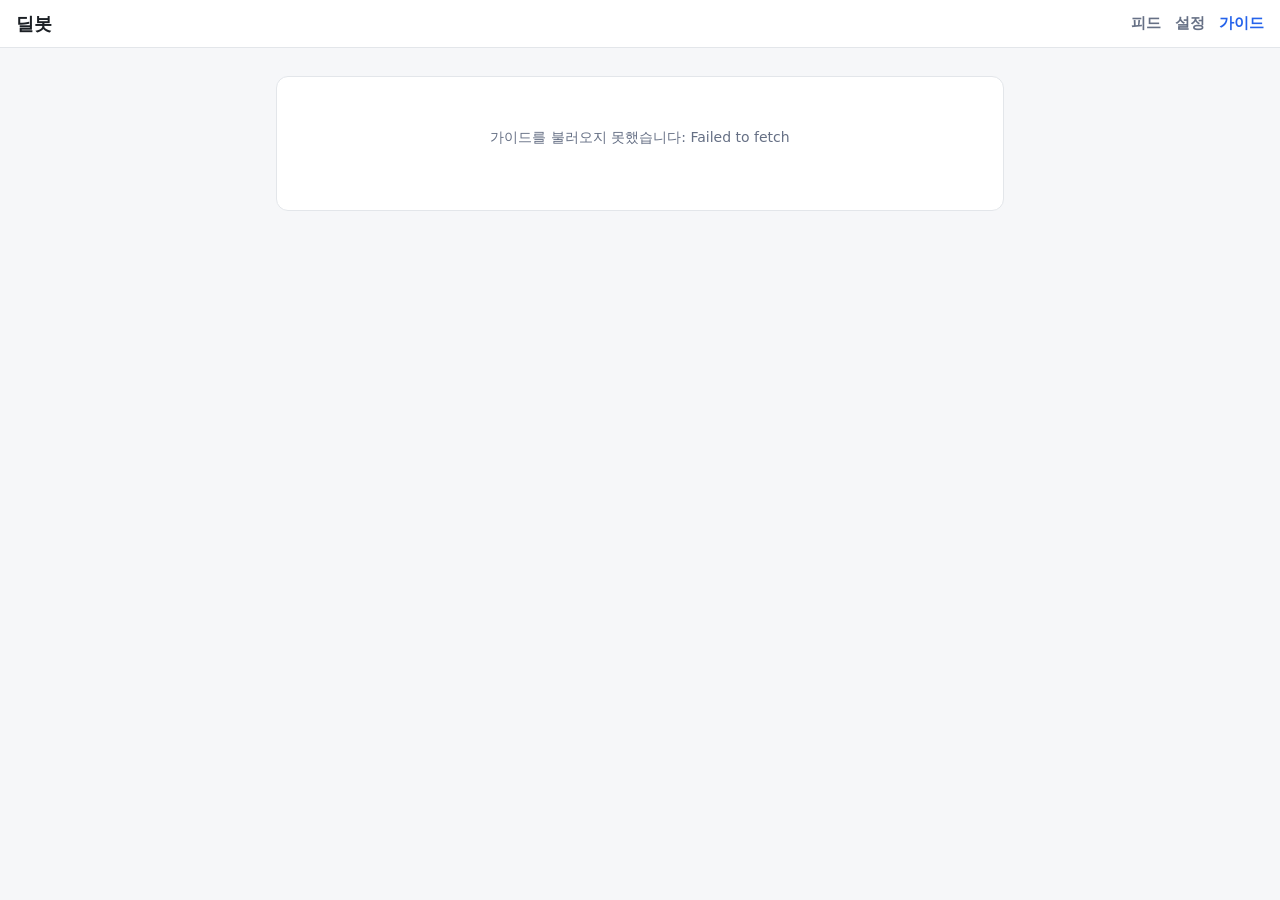
==== docs/guide.html @ fa769833 "feat: replace feed per run, deadline filter, self-improving search playbook, guide page, tests Feed " ====
<!doctype html>
<html lang="ko">
<head>
  <meta charset="utf-8">
  <meta name="viewport" content="width=device-width, initial-scale=1">
  <meta name="robots" content="noindex">
  <title>딜봇 가이드</title>
  <link rel="stylesheet" href="style.css">
  <script src="app.js" defer></script>
</head>
<body data-page="guide">
  <header>
    <h1>딜봇</h1>
    <nav><a href="./">피드</a><a href="settings.html">설정</a><a href="guide.html" aria-current="page">가이드</a></nav>
  </header>
  <main>
    <nav id="toc" class="toc" aria-label="목차"></nav>
    <article id="guide" class="guide"><p class="muted">불러오는 중…</p></article>
  </main>
</body>
</html>
---- docs/style.css ----
:root {
  --bg: #f6f7f9;
  --card: #ffffff;
  --text: #1b1f24;
  --muted: #667085;
  --line: #e3e6ea;
  --accent: #2563eb;
  --accent-soft: #e8efff;
  --danger: #c2410c;
  --ok: #15803d;
  --warn-bg: #fff4e5;
  --warn-text: #8a4b00;
  color-scheme: light dark;
}
@media (prefers-color-scheme: dark) {
  :root {
    --bg: #111418;
    --card: #1a1f25;
    --text: #e7eaee;
    --muted: #98a2b3;
    --line: #2b323b;
    --accent: #6c9dff;
    --accent-soft: #1d2a44;
    --danger: #ff8a5c;
    --ok: #4ade80;
    --warn-bg: #3a2a12;
    --warn-text: #ffcf8a;
  }
}

* { box-sizing: border-box; }
html { -webkit-text-size-adjust: 100%; }
body {
  margin: 0;
  background: var(--bg);
  color: var(--text);
  font: 15px/1.5 system-ui, -apple-system, "Apple SD Gothic Neo", "Malgun Gothic", sans-serif;
}
header {
  position: sticky; top: 0; z-index: 5;
  display: flex; align-items: center; justify-content: space-between;
  padding: 10px 16px;
  background: var(--card);
  border-bottom: 1px solid var(--line);
}
header h1 { margin: 0; font-size: 18px; }
nav a { margin-left: 14px; color: var(--muted); text-decoration: none; font-weight: 600; }
nav a[aria-current] { color: var(--accent); }
main { max-width: 760px; margin: 0 auto; padding: 12px 16px 96px; }
h2 { font-size: 15px; margin: 24px 0 8px; color: var(--muted); }
a { color: var(--accent); }
.muted { color: var(--muted); margin: 4px 0; font-size: 13px; }
.err { color: var(--danger); cursor: help; }
.banner {
  background: var(--warn-bg); color: var(--warn-text);
  padding: 10px 12px; border-radius: 10px; margin-bottom: 8px; font-weight: 600;
}

input, select, button { font: inherit; color: inherit; }
input[type="text"], input[type="url"], input[type="number"], input[type="password"], input[type="time"], select {
  width: 100%; min-height: 40px; padding: 8px 10px;
  background: var(--bg); border: 1px solid var(--line); border-radius: 8px;
}
input:focus, select:focus { outline: 2px solid var(--accent); outline-offset: -1px; }
button {
  min-height: 36px; padding: 6px 14px; cursor: pointer;
  background: var(--card); border: 1px solid var(--line); border-radius: 8px;
}
button:disabled { opacity: .5; cursor: default; }
button.primary { background: var(--accent); border-color: var(--accent); color: #fff; font-weight: 700; }
button.danger { color: var(--danger); }
button.on { background: var(--accent-soft); border-color: var(--accent); color: var(--accent); font-weight: 700; }

.row { display: flex; gap: 8px; align-items: center; flex-wrap: wrap; }
.row > .field { flex: 1 1 140px; }

/* feed */
.toolbar { position: sticky; top: 49px; z-index: 4; background: var(--bg); padding: 8px 0; }
.toolbar .row select { width: auto; }
.tabs { display: flex; gap: 6px; overflow-x: auto; padding-bottom: 6px; scrollbar-width: none; }
.tabs button { flex: none; border-radius: 999px; }
.card {
  background: var(--card); border: 1px solid var(--line); border-radius: 12px;
  padding: 12px 14px; margin: 8px 0;
}
.card .meta { font-size: 12px; color: var(--muted); }
.card .title { display: block; margin: 2px 0 4px; font-weight: 700; font-size: 16px; text-decoration: none; color: var(--text); overflow-wrap: anywhere; }
.card .price { font-size: 14px; }
.card .price s { color: var(--muted); }
.card .pct { color: var(--danger); font-weight: 700; }
.card .due { color: var(--muted); margin-left: 4px; }
.card .due.soon { color: var(--danger); font-weight: 600; }
.card .summary { margin: 6px 0 0; color: var(--muted); font-size: 13px; overflow-wrap: anywhere; }
.card .actions { display: flex; gap: 6px; margin-top: 8px; }
.card.s-ignored { opacity: .55; }
.card.s-bought { border-color: var(--ok); }
.badge { background: var(--accent); color: #fff; border-radius: 4px; padding: 0 5px; font-size: 10px; font-weight: 700; }
.more { width: 100%; margin-top: 8px; }
.empty { text-align: center; color: var(--muted); padding: 32px 0; }

/* settings */
.card.off { opacity: .7; }
.card .head { margin-bottom: 4px; }
.card .head .name { flex: 1 1 160px; font-weight: 700; }
.field { display: block; margin: 8px 0; }
.field > span { display: block; font-size: 12px; font-weight: 600; color: var(--muted); margin-bottom: 4px; }
.field > small { display: block; color: var(--muted); font-size: 12px; margin-top: 3px; }
.check { display: inline-flex; align-items: center; gap: 6px; min-height: 36px; margin-right: 12px; white-space: nowrap; }
.check input { width: 18px; height: 18px; }
.checks { display: flex; flex-wrap: wrap; }
.tags {
  display: flex; flex-wrap: wrap; gap: 6px; align-items: center;
  min-height: 40px; padding: 5px 6px; background: var(--bg);
  border: 1px solid var(--line); border-radius: 8px; cursor: text;
}
.tags input { flex: 1 1 100px; min-height: 28px; border: 0; padding: 2px 4px; background: transparent; width: auto; }
.tags input:focus { outline: none; }
.chip { display: inline-flex; align-items: center; gap: 2px; background: var(--accent-soft); color: var(--accent); border-radius: 999px; padding: 2px 4px 2px 10px; font-size: 13px; }
.chip button { min-height: 0; padding: 0 6px; border: 0; background: none; color: inherit; font-size: 15px; }
.times { display: flex; flex-wrap: wrap; gap: 6px; }
.time { display: inline-flex; gap: 2px; }
.time input { width: 140px; }
.feedrow .fid { flex: 0 1 140px; }
.feedrow input[type="url"] { flex: 1 1 200px; width: auto; }
.hint { font-size: 12px; color: var(--muted); margin: 6px 0 0; }
.hint code { background: var(--bg); padding: 1px 4px; border-radius: 4px; font-size: 11px; }
button.add { margin: 4px 0; }
.savebar {
  position: sticky; bottom: 0; z-index: 4;
  background: var(--bg); border-top: 1px solid var(--line);
  padding: 10px 0; margin-top: 16px;
}
.savebar .primary { width: 100%; min-height: 44px; }
.result { font-size: 13px; margin-top: 6px; }
.result p { margin: 2px 0; }
.result ul { margin: 4px 0; padding-left: 18px; }
.result.error { color: var(--danger); }
.result.ok { color: var(--ok); }

/* guide */
.toc { display: flex; flex-wrap: wrap; gap: 6px; margin: 4px 0 12px; }
.toc a { font-size: 13px; padding: 4px 10px; border: 1px solid var(--line); border-radius: 999px; text-decoration: none; background: var(--card); }
.guide { background: var(--card); border: 1px solid var(--line); border-radius: 12px; padding: 4px 16px 16px; overflow-wrap: anywhere; }
.guide h1 { font-size: 20px; }
.guide h2 { font-size: 17px; color: var(--text); margin: 28px 0 8px; padding-top: 12px; border-top: 1px solid var(--line); scroll-margin-top: 60px; }
.guide h3 { font-size: 15px; margin: 18px 0 6px; scroll-margin-top: 60px; }
.guide p, .guide li { font-size: 14px; }
.guide ul, .guide ol { padding-left: 20px; }
.guide code { background: var(--bg); padding: 1px 5px; border-radius: 4px; font-size: 12.5px; }
.guide pre { background: var(--bg); padding: 10px 12px; border-radius: 8px; overflow-x: auto; }
.guide pre code { padding: 0; background: none; }
.guide blockquote { margin: 8px 0; padding: 4px 12px; border-left: 3px solid var(--accent); background: var(--accent-soft); border-radius: 0 8px 8px 0; }
.guide hr { border: 0; border-top: 1px solid var(--line); }
.tablewrap { overflow-x: auto; }
.guide table { border-collapse: collapse; font-size: 13px; margin: 8px 0; min-width: 100%; }
.guide th, .guide td { border: 1px solid var(--line); padding: 6px 8px; text-align: left; vertical-align: top; }
.guide th { background: var(--bg); }

.tokdlg {
  width: min(420px, calc(100% - 32px)); padding: 16px;
  background: var(--card); color: var(--text);
  border: 1px solid var(--line); border-radius: 12px;
}
.tokdlg::backdrop { background: rgba(0, 0, 0, .45); }
.tokdlg p { margin: 6px 0; font-size: 14px; }
.tokdlg input { margin: 8px 0 4px; }
.tokdlg .row { margin-top: 10px; justify-content: flex-end; }

#toast {
  position: fixed; left: 50%; bottom: 24px; transform: translate(-50%, 20px);
  max-width: calc(100% - 32px); padding: 10px 16px; border-radius: 10px;
  background: #222; color: #fff; font-size: 14px; opacity: 0; pointer-events: none;
  transition: opacity .2s, transform .2s; z-index: 10;
}
#toast.show { opacity: 1; transform: translate(-50%, 0); }
#toast.error { background: #b42318; }
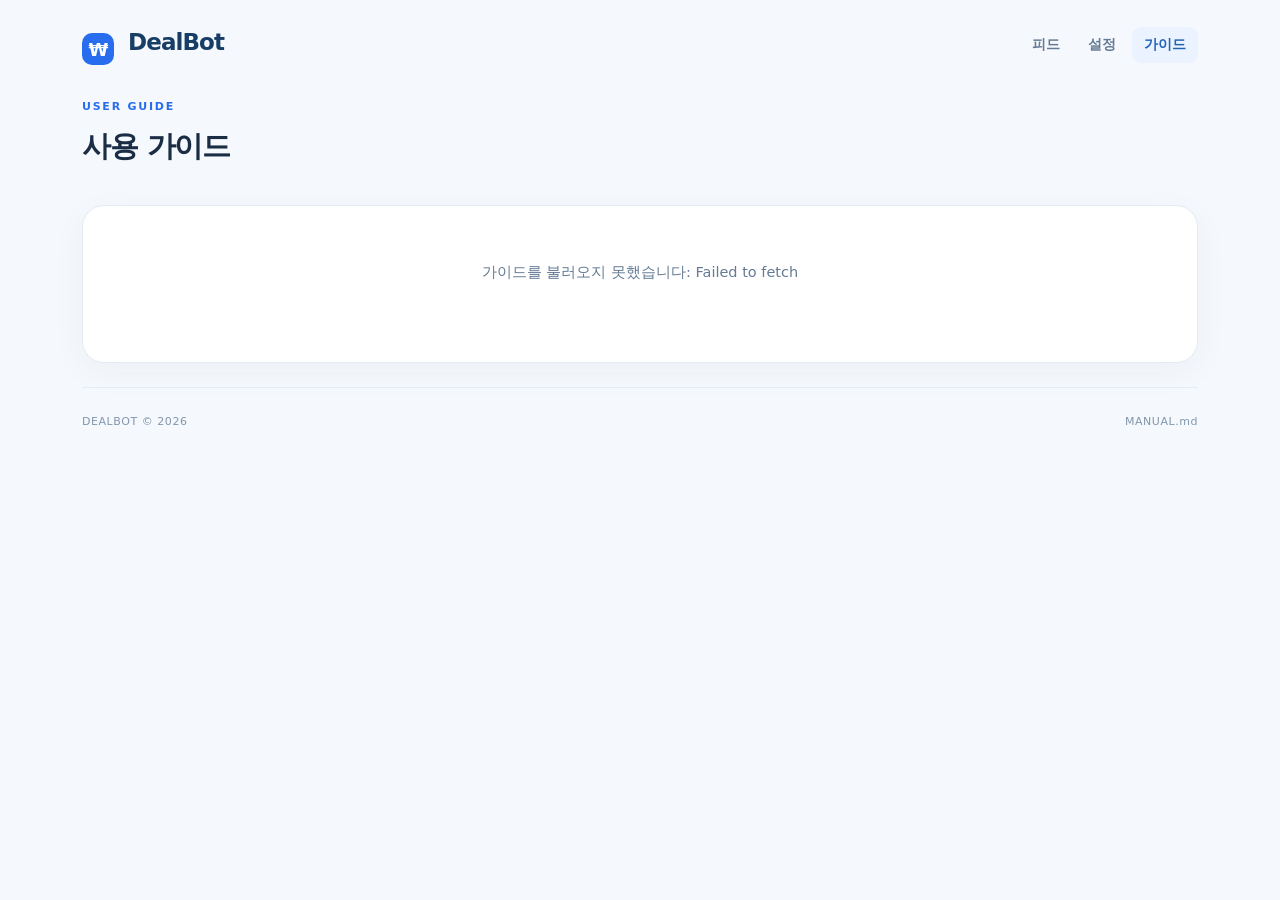
==== commit 92b9a1b2: "feat(ui): Flight Watch-style redesign; fix: 무시 also stops queued digests UI (modeled on gagulproject" ====
--- a/docs/guide.html
+++ b/docs/guide.html
@@ -4,18 +4,26 @@
   <meta charset="utf-8">
   <meta name="viewport" content="width=device-width, initial-scale=1">
   <meta name="robots" content="noindex">
-  <title>딜봇 가이드</title>
+  <meta name="theme-color" content="#f5f8fc">
+  <title>DealBot · 사용 가이드</title>
   <link rel="stylesheet" href="style.css">
   <script src="app.js" defer></script>
 </head>
 <body data-page="guide">
-  <header>
-    <h1>딜봇</h1>
-    <nav><a href="./">피드</a><a href="settings.html">설정</a><a href="guide.html" aria-current="page">가이드</a></nav>
+<div class="page-shell">
+  <header class="site-header">
+    <a class="brand" href="./" aria-label="DealBot 홈"><span class="brand-mark">₩</span> DealBot</a>
+    <nav class="site-nav"><a href="./">피드</a><a href="settings.html">설정</a><a href="guide.html" aria-current="page">가이드</a></nav>
   </header>
   <main>
+    <section class="page-title">
+      <p class="section-kicker">USER GUIDE</p>
+      <h2>사용 가이드</h2>
+    </section>
     <nav id="toc" class="toc" aria-label="목차"></nav>
-    <article id="guide" class="guide"><p class="muted">불러오는 중…</p></article>
+    <article id="guide" class="panel guide"><p class="muted">불러오는 중…</p></article>
   </main>
+  <footer><span>DEALBOT © 2026</span><span>MANUAL.md</span></footer>
+</div>
 </body>
 </html>
--- a/docs/style.css
+++ b/docs/style.css
@@ -1,176 +1,298 @@
+/* DealBot UI. Visual language follows the Flight Watch page (navy hero, kicker labels,
+   white rounded panels, big tabular numbers). System fonts only: no CDN. */
 :root {
-  --bg: #f6f7f9;
-  --card: #ffffff;
-  --text: #1b1f24;
-  --muted: #667085;
-  --line: #e3e6ea;
-  --accent: #2563eb;
-  --accent-soft: #e8efff;
-  --danger: #c2410c;
-  --ok: #15803d;
+  --bg: #f5f8fc;
+  --panel: #ffffff;
+  --card: #fbfdff;
+  --text: #1b2d45;
+  --heading: #183e66;
+  --muted: #657b94;
+  --faint: #8196ad;
+  --line: #e3ebf5;
+  --line-strong: #d5e1ef;
+  --brand: #286ded;
+  --brand-hover: #1555c5;
+  --brand-soft: #eaf3ff;
+  --brand-ink: #2162b7;
+  --navy: #102d54;
+  --navy-ink: #9dc3ff;
+  --navy-copy: #b8cee7;
+  --price: #1b416b;
+  --accent-price: #205bb1;
+  --ok: #1f9d6b;
+  --ok-soft: #e6f6ef;
+  --danger: #c22e3a;
+  --danger-soft: #fdecee;
   --warn-bg: #fff4e5;
   --warn-text: #8a4b00;
-  color-scheme: light dark;
+  --shadow: 0 9px 35px rgba(42, 73, 111, .045);
+  --shadow-hover: 0 14px 32px rgba(31, 73, 131, .09);
+  --num: "Outfit", "SF Pro Display", "Segoe UI", system-ui, sans-serif;
+  color-scheme: light;
 }
 @media (prefers-color-scheme: dark) {
   :root {
-    --bg: #111418;
-    --card: #1a1f25;
-    --text: #e7eaee;
-    --muted: #98a2b3;
-    --line: #2b323b;
-    --accent: #6c9dff;
-    --accent-soft: #1d2a44;
-    --danger: #ff8a5c;
+    --bg: #0d1520;
+    --panel: #142132;
+    --card: #17263a;
+    --text: #e3ebf5;
+    --heading: #e3ebf5;
+    --muted: #9db0c6;
+    --faint: #7d91a8;
+    --line: #22344b;
+    --line-strong: #2c425d;
+    --brand: #4d8bff;
+    --brand-hover: #6a9dff;
+    --brand-soft: #1b2f4d;
+    --brand-ink: #9cc0ff;
+    --navy: #0b2240;
+    --price: #dbe8f8;
+    --accent-price: #8ab6ff;
     --ok: #4ade80;
+    --ok-soft: #12301f;
+    --danger: #ff7b86;
+    --danger-soft: #3a1a1f;
     --warn-bg: #3a2a12;
     --warn-text: #ffcf8a;
+    --shadow: none;
+    --shadow-hover: 0 10px 28px rgba(0, 0, 0, .35);
+    color-scheme: dark;
   }
 }
 
 * { box-sizing: border-box; }
+[hidden] { display: none !important; }
 html { -webkit-text-size-adjust: 100%; }
 body {
   margin: 0;
   background: var(--bg);
   color: var(--text);
-  font: 15px/1.5 system-ui, -apple-system, "Apple SD Gothic Neo", "Malgun Gothic", sans-serif;
-}
-header {
-  position: sticky; top: 0; z-index: 5;
-  display: flex; align-items: center; justify-content: space-between;
-  padding: 10px 16px;
-  background: var(--card);
-  border-bottom: 1px solid var(--line);
-}
-header h1 { margin: 0; font-size: 18px; }
-nav a { margin-left: 14px; color: var(--muted); text-decoration: none; font-weight: 600; }
-nav a[aria-current] { color: var(--accent); }
-main { max-width: 760px; margin: 0 auto; padding: 12px 16px 96px; }
-h2 { font-size: 15px; margin: 24px 0 8px; color: var(--muted); }
-a { color: var(--accent); }
-.muted { color: var(--muted); margin: 4px 0; font-size: 13px; }
+  font: 15px/1.55 system-ui, -apple-system, "Apple SD Gothic Neo", "Malgun Gothic", "Segoe UI", sans-serif;
+}
+a { color: var(--brand); }
+.page-shell { max-width: 1180px; margin: auto; padding: 0 32px; }
+main { padding-bottom: 24px; }
+
+/* ---------------------------------------------------------------- header */
+.site-header { height: 90px; display: flex; align-items: center; justify-content: space-between; gap: 16px; }
+.brand { text-decoration: none; color: var(--heading); font-family: var(--num); font-weight: 700; font-size: 23px; letter-spacing: -.04em; white-space: nowrap; }
+.brand-mark { display: inline-grid; place-items: center; width: 32px; height: 32px; margin-right: 7px; border-radius: 10px; background: var(--brand); color: #fff; font-size: 18px; vertical-align: -6px; }
+.site-nav { display: flex; gap: 4px; }
+.site-nav a { padding: 7px 12px; border-radius: 9px; color: var(--muted); text-decoration: none; font-size: 14px; font-weight: 700; }
+.site-nav a:hover { background: var(--brand-soft); color: var(--brand-ink); }
+.site-nav a[aria-current] { background: var(--brand-soft); color: var(--brand-ink); }
+
+/* ---------------------------------------------------------------- hero */
+.hero { position: relative; overflow: hidden; border-radius: 28px; background: var(--navy); color: #fff; padding: 58px 64px 46px; }
+.hero::before {
+  content: ""; position: absolute; width: 540px; height: 540px; right: -55px; top: -230px;
+  border: 1px solid #5a769b; border-radius: 50%;
+  box-shadow: 0 0 0 65px rgba(116, 153, 199, .06), 0 0 0 130px rgba(116, 153, 199, .04), 0 0 0 195px rgba(116, 153, 199, .03);
+}
+.hero::after { content: "%"; position: absolute; right: 120px; top: 52px; color: #97b5e2; font: 700 130px/1 var(--num); transform: rotate(-12deg); opacity: .75; }
+.eyebrow, .section-kicker { font-size: 11px; font-weight: 700; letter-spacing: .16em; }
+.eyebrow { position: relative; z-index: 1; color: #9fc2fa; margin: 0 0 24px; }
+.hero h1 { position: relative; z-index: 1; font-family: var(--num); font-size: clamp(34px, 5vw, 58px); letter-spacing: -.05em; line-height: 1.16; margin: 0; font-weight: 700; }
+.hero h1 em { font-style: normal; color: var(--navy-ink); }
+.hero-copy { position: relative; z-index: 1; max-width: 540px; color: var(--navy-copy); font-size: 15px; line-height: 1.8; margin: 18px 0 0; }
+.hero-stats { position: relative; z-index: 1; display: flex; flex-wrap: wrap; gap: 12px; margin-top: 28px; }
+.stat { min-width: 140px; padding: 12px 16px; border-radius: 14px; background: rgba(255, 255, 255, .07); border: 1px solid rgba(157, 195, 255, .18); }
+.stat b { display: block; font: 700 24px/1.2 var(--num); letter-spacing: -.03em; color: #fff; }
+.stat span { font-size: 12px; color: var(--navy-copy); }
+
+/* ---------------------------------------------------------------- panels */
+.panel { background: var(--panel); border: 1px solid var(--line); border-radius: 22px; padding: 30px; box-shadow: var(--shadow); }
+.search-panel { margin-top: 28px; }
+.section-top { display: flex; justify-content: space-between; align-items: end; gap: 16px; }
+.section-kicker { margin: 0 0 9px; color: var(--brand); }
+.section-top h2, .trend h2, .page-title h2 { font-family: var(--num); font-size: 29px; letter-spacing: -.04em; margin: 0; color: var(--text); }
+.page-title { padding: 8px 0 20px; }
+.refresh-actions { display: flex; align-items: center; gap: 14px; }
+.refresh-label, .run-meta { font-size: 13px; font-weight: 600; color: var(--muted); }
+.status-dot { display: inline-block; width: 8px; height: 8px; margin-right: 8px; border-radius: 50%; background: #36c493; vertical-align: 1px; }
+.status-dot.stale { background: #f0a020; }
+.refresh-button { border: 1px solid #c6d9f0; border-radius: 9px; background: var(--brand-soft); color: var(--brand-ink); font: inherit; font-size: 12px; font-weight: 700; padding: 10px 12px; cursor: pointer; white-space: nowrap; }
+.refresh-button:hover { filter: brightness(.97); }
+.refresh-button:disabled { opacity: .55; cursor: wait; }
+
+.filter-form { display: grid; grid-template-columns: 1fr 200px 170px; gap: 12px; align-items: end; margin-top: 24px; }
+.filter-form label { display: flex; flex-direction: column; gap: 8px; font-size: 12px; font-weight: 700; color: var(--muted); }
+.form-hint { font-size: 12px; line-height: 1.6; margin: 13px 0 0; color: var(--faint); }
+
+input, select, button, textarea { font: inherit; color: inherit; }
+input[type="text"], input[type="search"], input[type="url"], input[type="number"], input[type="password"], input[type="time"], select {
+  width: 100%; height: 46px; padding: 0 12px;
+  background: var(--panel); border: 1px solid var(--line-strong); border-radius: 10px; font-size: 14px; color: var(--text);
+}
+input:focus, select:focus { outline: 2px solid #78aaf1; outline-offset: 1px; }
+button { min-height: 38px; padding: 6px 14px; cursor: pointer; background: var(--panel); border: 1px solid var(--line-strong); border-radius: 10px; font-size: 13px; font-weight: 700; color: var(--text); }
+button:disabled { opacity: .5; cursor: default; }
+button.primary { background: var(--brand); border-color: var(--brand); color: #fff; }
+button.primary:hover { background: var(--brand-hover); }
+button.danger { color: var(--danger); }
+button.on { background: var(--brand-soft); border-color: var(--brand); color: var(--brand-ink); }
+.text-button { border: 0; background: transparent; color: var(--brand); font-size: 13px; font-weight: 700; cursor: pointer; }
+
+.banner { margin-top: 20px; background: var(--warn-bg); color: var(--warn-text); padding: 14px 18px; border-radius: 14px; font-weight: 700; font-size: 14px; }
+.muted { color: var(--muted); font-size: 13px; }
 .err { color: var(--danger); cursor: help; }
-.banner {
-  background: var(--warn-bg); color: var(--warn-text);
-  padding: 10px 12px; border-radius: 10px; margin-bottom: 8px; font-weight: 600;
-}
-
-input, select, button { font: inherit; color: inherit; }
-input[type="text"], input[type="url"], input[type="number"], input[type="password"], input[type="time"], select {
-  width: 100%; min-height: 40px; padding: 8px 10px;
-  background: var(--bg); border: 1px solid var(--line); border-radius: 8px;
-}
-input:focus, select:focus { outline: 2px solid var(--accent); outline-offset: -1px; }
-button {
-  min-height: 36px; padding: 6px 14px; cursor: pointer;
-  background: var(--card); border: 1px solid var(--line); border-radius: 8px;
-}
-button:disabled { opacity: .5; cursor: default; }
-button.primary { background: var(--accent); border-color: var(--accent); color: #fff; font-weight: 700; }
-button.danger { color: var(--danger); }
-button.on { background: var(--accent-soft); border-color: var(--accent); color: var(--accent); font-weight: 700; }
-
-.row { display: flex; gap: 8px; align-items: center; flex-wrap: wrap; }
-.row > .field { flex: 1 1 140px; }
-
-/* feed */
-.toolbar { position: sticky; top: 49px; z-index: 4; background: var(--bg); padding: 8px 0; }
-.toolbar .row select { width: auto; }
-.tabs { display: flex; gap: 6px; overflow-x: auto; padding-bottom: 6px; scrollbar-width: none; }
-.tabs button { flex: none; border-radius: 999px; }
-.card {
-  background: var(--card); border: 1px solid var(--line); border-radius: 12px;
-  padding: 12px 14px; margin: 8px 0;
-}
-.card .meta { font-size: 12px; color: var(--muted); }
-.card .title { display: block; margin: 2px 0 4px; font-weight: 700; font-size: 16px; text-decoration: none; color: var(--text); overflow-wrap: anywhere; }
-.card .price { font-size: 14px; }
-.card .price s { color: var(--muted); }
-.card .pct { color: var(--danger); font-weight: 700; }
-.card .due { color: var(--muted); margin-left: 4px; }
-.card .due.soon { color: var(--danger); font-weight: 600; }
-.card .summary { margin: 6px 0 0; color: var(--muted); font-size: 13px; overflow-wrap: anywhere; }
-.card .actions { display: flex; gap: 6px; margin-top: 8px; }
-.card.s-ignored { opacity: .55; }
-.card.s-bought { border-color: var(--ok); }
-.badge { background: var(--accent); color: #fff; border-radius: 4px; padding: 0 5px; font-size: 10px; font-weight: 700; }
-.more { width: 100%; margin-top: 8px; }
-.empty { text-align: center; color: var(--muted); padding: 32px 0; }
-
-/* settings */
-.card.off { opacity: .7; }
+
+/* ---------------------------------------------------------------- deal grid */
+.tracker { padding: 52px 0 40px; }
+.results { display: grid; grid-template-columns: repeat(2, minmax(0, 1fr)); gap: 16px; margin-top: 24px; }
+.deal-card {
+  position: relative; display: flex; flex-direction: column; min-height: 220px; padding: 24px 26px 22px;
+  border: 1px solid var(--line); border-radius: 18px; background: var(--card); box-shadow: var(--shadow);
+  transition: transform .16s, box-shadow .16s, border-color .16s;
+}
+.deal-card:hover { transform: translateY(-3px); box-shadow: var(--shadow-hover); border-color: #b9d1f1; }
+.deal-card.s-ignored { opacity: .5; }
+.deal-card.s-bought { border-color: var(--ok); }
+.deal-top { display: flex; align-items: center; justify-content: space-between; gap: 10px; }
+.deal-source { display: flex; align-items: center; gap: 10px; font-size: 15px; font-weight: 700; min-width: 0; }
+.source-logo { flex: none; display: grid; place-items: center; width: 34px; height: 34px; border-radius: 10px; color: #fff; font: 700 15px/1 var(--num); }
+.source-logo.ppomppu { background: #f15a29; }
+.source-logo.ruliweb { background: #2f6fd8; }
+.source-logo.search { background: #6a5ae0; }
+.source-logo.epic { background: #2a2a2a; }
+.source-logo.other { background: #5d7693; }
+.deal-arrow { color: #6f96cb; font-size: 21px; text-decoration: none; }
+.deal-kicker { margin: 20px 0 6px; color: var(--faint); font-size: 11px; font-weight: 700; letter-spacing: .1em; text-transform: uppercase; }
+.badge-new { display: inline-block; margin-left: 6px; padding: 1px 6px; border-radius: 5px; background: var(--brand); color: #fff; letter-spacing: .04em; }
+.deal-title { color: var(--text); text-decoration: none; font-size: 17px; font-weight: 700; line-height: 1.45; overflow-wrap: anywhere; }
+.deal-title:hover { color: var(--brand); }
+.deal-price { margin-top: 12px; display: flex; flex-wrap: wrap; align-items: baseline; gap: 8px; }
+.deal-price strong { font: 600 30px/1.1 var(--num); letter-spacing: -.04em; color: var(--price); }
+.deal-price strong.free { color: var(--accent-price); }
+.deal-price s { color: var(--faint); font-size: 13px; }
+.deal-price .pct { color: var(--danger); font-weight: 800; font-size: 15px; }
+.deal-price.unknown strong { font-family: inherit; font-size: 13px; font-weight: 600; line-height: 1.4; color: var(--faint); letter-spacing: 0; }
+.deal-summary { margin: 10px 0 0; color: var(--muted); font-size: 13px; line-height: 1.6; overflow-wrap: anywhere; }
+.deal-foot { margin-top: auto; padding-top: 16px; display: flex; align-items: center; justify-content: space-between; gap: 10px; flex-wrap: wrap; }
+.deal-due { font-size: 12px; font-weight: 700; color: var(--muted); background: var(--brand-soft); padding: 5px 8px; border-radius: 7px; }
+.deal-due.soon { color: var(--danger); background: var(--danger-soft); }
+.deal-actions { display: flex; gap: 6px; }
+.deal-actions button { min-height: 32px; padding: 4px 12px; font-size: 12px; }
+.deal-actions button[data-act="bought"].on { background: var(--ok-soft); border-color: var(--ok); color: var(--ok); }
+.more { display: block; margin: 18px auto 0; }
+
+.empty-state { grid-column: 1 / -1; text-align: center; padding: 58px 20px; background: var(--panel); border: 1px dashed #c7d8eb; border-radius: 20px; }
+.empty-state h3 { font-size: 21px; margin: 0 0 10px; }
+.empty-state p { font-size: 13px; color: var(--muted); line-height: 1.7; margin: 0 auto 20px; max-width: 460px; }
+.request-button { display: inline-flex; align-items: center; min-height: 44px; border-radius: 10px; background: var(--brand); color: #fff; font-size: 13px; font-weight: 700; padding: 0 17px; text-decoration: none; }
+.data-note { margin: 22px 0 0; color: var(--faint); font-size: 12px; line-height: 1.7; }
+
+/* ---------------------------------------------------------------- run chart */
+.trend { margin-bottom: 40px; }
+.trend svg { display: block; width: 100%; height: auto; max-height: 260px; margin-top: 16px; overflow: visible; }
+.trend-grid { stroke: var(--line); stroke-width: 1; }
+.trend-bar { fill: var(--brand); }
+.trend-bar.err { fill: #f0a020; }
+.trend-axis { fill: var(--faint); font-size: 11px; }
+.trend-legend { display: flex; flex-wrap: wrap; gap: 8px 18px; margin-top: 10px; color: var(--muted); font-size: 12px; }
+.trend-legend i { display: inline-block; width: 9px; height: 9px; border-radius: 50%; margin-right: 6px; vertical-align: 0; }
+
+footer { border-top: 1px solid var(--line); padding: 25px 0 34px; display: flex; justify-content: space-between; gap: 15px; color: var(--faint); font-size: 11px; letter-spacing: .05em; }
+footer a { color: inherit; }
+
+/* ---------------------------------------------------------------- settings */
+.card { background: var(--panel); border: 1px solid var(--line); border-radius: 18px; padding: 20px 22px; margin: 12px 0; box-shadow: var(--shadow); }
+.card.off { opacity: .65; }
 .card .head { margin-bottom: 4px; }
 .card .head .name { flex: 1 1 160px; font-weight: 700; }
-.field { display: block; margin: 8px 0; }
-.field > span { display: block; font-size: 12px; font-weight: 600; color: var(--muted); margin-bottom: 4px; }
-.field > small { display: block; color: var(--muted); font-size: 12px; margin-top: 3px; }
-.check { display: inline-flex; align-items: center; gap: 6px; min-height: 36px; margin-right: 12px; white-space: nowrap; }
-.check input { width: 18px; height: 18px; }
+#forms > h2 { font-size: 11px; font-weight: 700; letter-spacing: .16em; color: var(--brand); margin: 34px 0 6px; text-transform: uppercase; }
+.row { display: flex; gap: 10px; align-items: center; flex-wrap: wrap; }
+.row > .field { flex: 1 1 160px; }
+.field { display: block; margin: 10px 0; }
+.field > span { display: block; font-size: 12px; font-weight: 700; color: var(--muted); margin-bottom: 6px; }
+.field > small { display: block; color: var(--faint); font-size: 12px; margin-top: 5px; line-height: 1.5; }
+.check { display: inline-flex; align-items: center; gap: 7px; min-height: 36px; margin-right: 14px; white-space: nowrap; font-size: 14px; }
+.check input { width: 18px; height: 18px; accent-color: var(--brand); }
 .checks { display: flex; flex-wrap: wrap; }
-.tags {
-  display: flex; flex-wrap: wrap; gap: 6px; align-items: center;
-  min-height: 40px; padding: 5px 6px; background: var(--bg);
-  border: 1px solid var(--line); border-radius: 8px; cursor: text;
-}
-.tags input { flex: 1 1 100px; min-height: 28px; border: 0; padding: 2px 4px; background: transparent; width: auto; }
+.tags { display: flex; flex-wrap: wrap; gap: 6px; align-items: center; min-height: 46px; padding: 6px 8px; background: var(--panel); border: 1px solid var(--line-strong); border-radius: 10px; cursor: text; }
+.tags input { flex: 1 1 100px; height: 30px; border: 0; padding: 2px 4px; background: transparent; width: auto; }
 .tags input:focus { outline: none; }
-.chip { display: inline-flex; align-items: center; gap: 2px; background: var(--accent-soft); color: var(--accent); border-radius: 999px; padding: 2px 4px 2px 10px; font-size: 13px; }
+.chip { display: inline-flex; align-items: center; gap: 2px; background: var(--brand-soft); color: var(--brand-ink); border-radius: 999px; padding: 3px 4px 3px 11px; font-size: 13px; font-weight: 600; }
 .chip button { min-height: 0; padding: 0 6px; border: 0; background: none; color: inherit; font-size: 15px; }
 .times { display: flex; flex-wrap: wrap; gap: 6px; }
-.time { display: inline-flex; gap: 2px; }
+.time { display: inline-flex; gap: 4px; }
 .time input { width: 140px; }
-.feedrow .fid { flex: 0 1 140px; }
-.feedrow input[type="url"] { flex: 1 1 200px; width: auto; }
-.hint { font-size: 12px; color: var(--muted); margin: 6px 0 0; }
-.hint code { background: var(--bg); padding: 1px 4px; border-radius: 4px; font-size: 11px; }
-button.add { margin: 4px 0; }
-.savebar {
-  position: sticky; bottom: 0; z-index: 4;
-  background: var(--bg); border-top: 1px solid var(--line);
-  padding: 10px 0; margin-top: 16px;
-}
-.savebar .primary { width: 100%; min-height: 44px; }
+.feedrow .fid { flex: 0 1 150px; }
+.feedrow input[type="url"] { flex: 1 1 220px; width: auto; }
+.hint { font-size: 12px; color: var(--faint); margin: 8px 0 0; line-height: 1.6; }
+.hint code { background: var(--bg); padding: 1px 5px; border-radius: 5px; font-size: 11px; }
+button.add { margin: 6px 0; color: var(--brand-ink); border-style: dashed; }
+.savebar { position: sticky; bottom: 0; z-index: 4; background: var(--bg); border-top: 1px solid var(--line); padding: 12px 0; margin-top: 20px; }
+.savebar .primary { width: 100%; min-height: 48px; font-size: 15px; }
 .result { font-size: 13px; margin-top: 6px; }
 .result p { margin: 2px 0; }
 .result ul { margin: 4px 0; padding-left: 18px; }
 .result.error { color: var(--danger); }
 .result.ok { color: var(--ok); }
-
-/* guide */
-.toc { display: flex; flex-wrap: wrap; gap: 6px; margin: 4px 0 12px; }
-.toc a { font-size: 13px; padding: 4px 10px; border: 1px solid var(--line); border-radius: 999px; text-decoration: none; background: var(--card); }
-.guide { background: var(--card); border: 1px solid var(--line); border-radius: 12px; padding: 4px 16px 16px; overflow-wrap: anywhere; }
-.guide h1 { font-size: 20px; }
-.guide h2 { font-size: 17px; color: var(--text); margin: 28px 0 8px; padding-top: 12px; border-top: 1px solid var(--line); scroll-margin-top: 60px; }
-.guide h3 { font-size: 15px; margin: 18px 0 6px; scroll-margin-top: 60px; }
-.guide p, .guide li { font-size: 14px; }
-.guide ul, .guide ol { padding-left: 20px; }
-.guide code { background: var(--bg); padding: 1px 5px; border-radius: 4px; font-size: 12.5px; }
-.guide pre { background: var(--bg); padding: 10px 12px; border-radius: 8px; overflow-x: auto; }
+.empty { text-align: center; color: var(--muted); padding: 32px 0; }
+
+/* ---------------------------------------------------------------- guide */
+.toc { display: flex; flex-wrap: wrap; gap: 6px; margin: 0 0 16px; }
+.toc a { font-size: 13px; font-weight: 600; padding: 6px 12px; border: 1px solid var(--line); border-radius: 999px; text-decoration: none; background: var(--panel); color: var(--brand-ink); }
+.guide { padding: 8px 30px 30px; overflow-wrap: anywhere; }
+.guide h1 { font-family: var(--num); font-size: 26px; letter-spacing: -.03em; }
+.guide h2 { font-size: 20px; margin: 34px 0 10px; padding-top: 18px; border-top: 1px solid var(--line); scroll-margin-top: 20px; }
+.guide h3 { font-size: 16px; margin: 22px 0 8px; scroll-margin-top: 20px; }
+.guide p, .guide li { font-size: 14.5px; line-height: 1.75; }
+.guide ul, .guide ol { padding-left: 22px; }
+.guide code { background: var(--bg); padding: 1px 6px; border-radius: 5px; font-size: 12.5px; }
+.guide pre { background: var(--bg); padding: 12px 14px; border-radius: 10px; overflow-x: auto; }
 .guide pre code { padding: 0; background: none; }
-.guide blockquote { margin: 8px 0; padding: 4px 12px; border-left: 3px solid var(--accent); background: var(--accent-soft); border-radius: 0 8px 8px 0; }
+.guide blockquote { margin: 10px 0; padding: 4px 14px; border-left: 3px solid var(--brand); background: var(--brand-soft); border-radius: 0 10px 10px 0; }
 .guide hr { border: 0; border-top: 1px solid var(--line); }
 .tablewrap { overflow-x: auto; }
-.guide table { border-collapse: collapse; font-size: 13px; margin: 8px 0; min-width: 100%; }
-.guide th, .guide td { border: 1px solid var(--line); padding: 6px 8px; text-align: left; vertical-align: top; }
+.guide table { border-collapse: collapse; font-size: 13px; margin: 10px 0; min-width: 100%; }
+.guide th, .guide td { border: 1px solid var(--line); padding: 7px 9px; text-align: left; vertical-align: top; }
 .guide th { background: var(--bg); }
 
-.tokdlg {
-  width: min(420px, calc(100% - 32px)); padding: 16px;
-  background: var(--card); color: var(--text);
-  border: 1px solid var(--line); border-radius: 12px;
-}
-.tokdlg::backdrop { background: rgba(0, 0, 0, .45); }
+/* ---------------------------------------------------------------- dialogs, toast */
+.tokdlg { width: min(440px, calc(100% - 32px)); padding: 22px; background: var(--panel); color: var(--text); border: 1px solid var(--line); border-radius: 18px; }
+.tokdlg::backdrop { background: rgba(16, 45, 84, .45); }
 .tokdlg p { margin: 6px 0; font-size: 14px; }
-.tokdlg input { margin: 8px 0 4px; }
-.tokdlg .row { margin-top: 10px; justify-content: flex-end; }
-
+.tokdlg input { margin: 10px 0 4px; }
+.tokdlg .row { margin-top: 12px; justify-content: flex-end; }
 #toast {
   position: fixed; left: 50%; bottom: 24px; transform: translate(-50%, 20px);
-  max-width: calc(100% - 32px); padding: 10px 16px; border-radius: 10px;
-  background: #222; color: #fff; font-size: 14px; opacity: 0; pointer-events: none;
+  max-width: calc(100% - 32px); padding: 11px 18px; border-radius: 12px;
+  background: #1b2d45; color: #fff; font-size: 14px; opacity: 0; pointer-events: none;
   transition: opacity .2s, transform .2s; z-index: 10;
 }
 #toast.show { opacity: 1; transform: translate(-50%, 0); }
 #toast.error { background: #b42318; }
+
+/* ---------------------------------------------------------------- responsive */
+@media (max-width: 900px) {
+  .filter-form { grid-template-columns: 1fr 1fr; }
+  .filter-form .grow { grid-column: 1 / -1; }
+}
+@media (max-width: 700px) {
+  .page-shell { padding: 0 16px; }
+  .site-header { height: 70px; }
+  .brand { font-size: 19px; }
+  .brand-mark { width: 28px; height: 28px; font-size: 15px; }
+  .site-nav a { padding: 6px 8px; font-size: 13px; }
+  .hero { padding: 38px 24px 30px; border-radius: 24px; }
+  .hero::after { right: 18px; top: 34px; font-size: 80px; opacity: .3; }
+  .hero-stats { gap: 8px; }
+  .stat { min-width: 0; flex: 1 1 30%; padding: 10px 12px; }
+  .stat b { font-size: 19px; }
+  .panel { padding: 24px 18px; }
+  .section-top { align-items: start; }
+  .section-top h2, .trend h2, .page-title h2 { font-size: 25px; }
+  .refresh-actions { flex-direction: column; align-items: flex-end; gap: 8px; }
+  .refresh-label { text-align: right; font-size: 12px; white-space: nowrap; }
+  .refresh-button { font-size: 11px; padding: 8px; }
+  .tracker { padding: 40px 0 28px; }
+  .tracker .section-top { flex-direction: column; align-items: start; gap: 6px; }
+  .results { grid-template-columns: 1fr; }
+  .deal-card { min-height: 0; padding: 20px 18px 18px; }
+  .deal-price strong { font-size: 26px; }
+  .card { padding: 16px; }
+  .guide { padding: 4px 18px 22px; }
+  footer { flex-direction: column; }
+}
